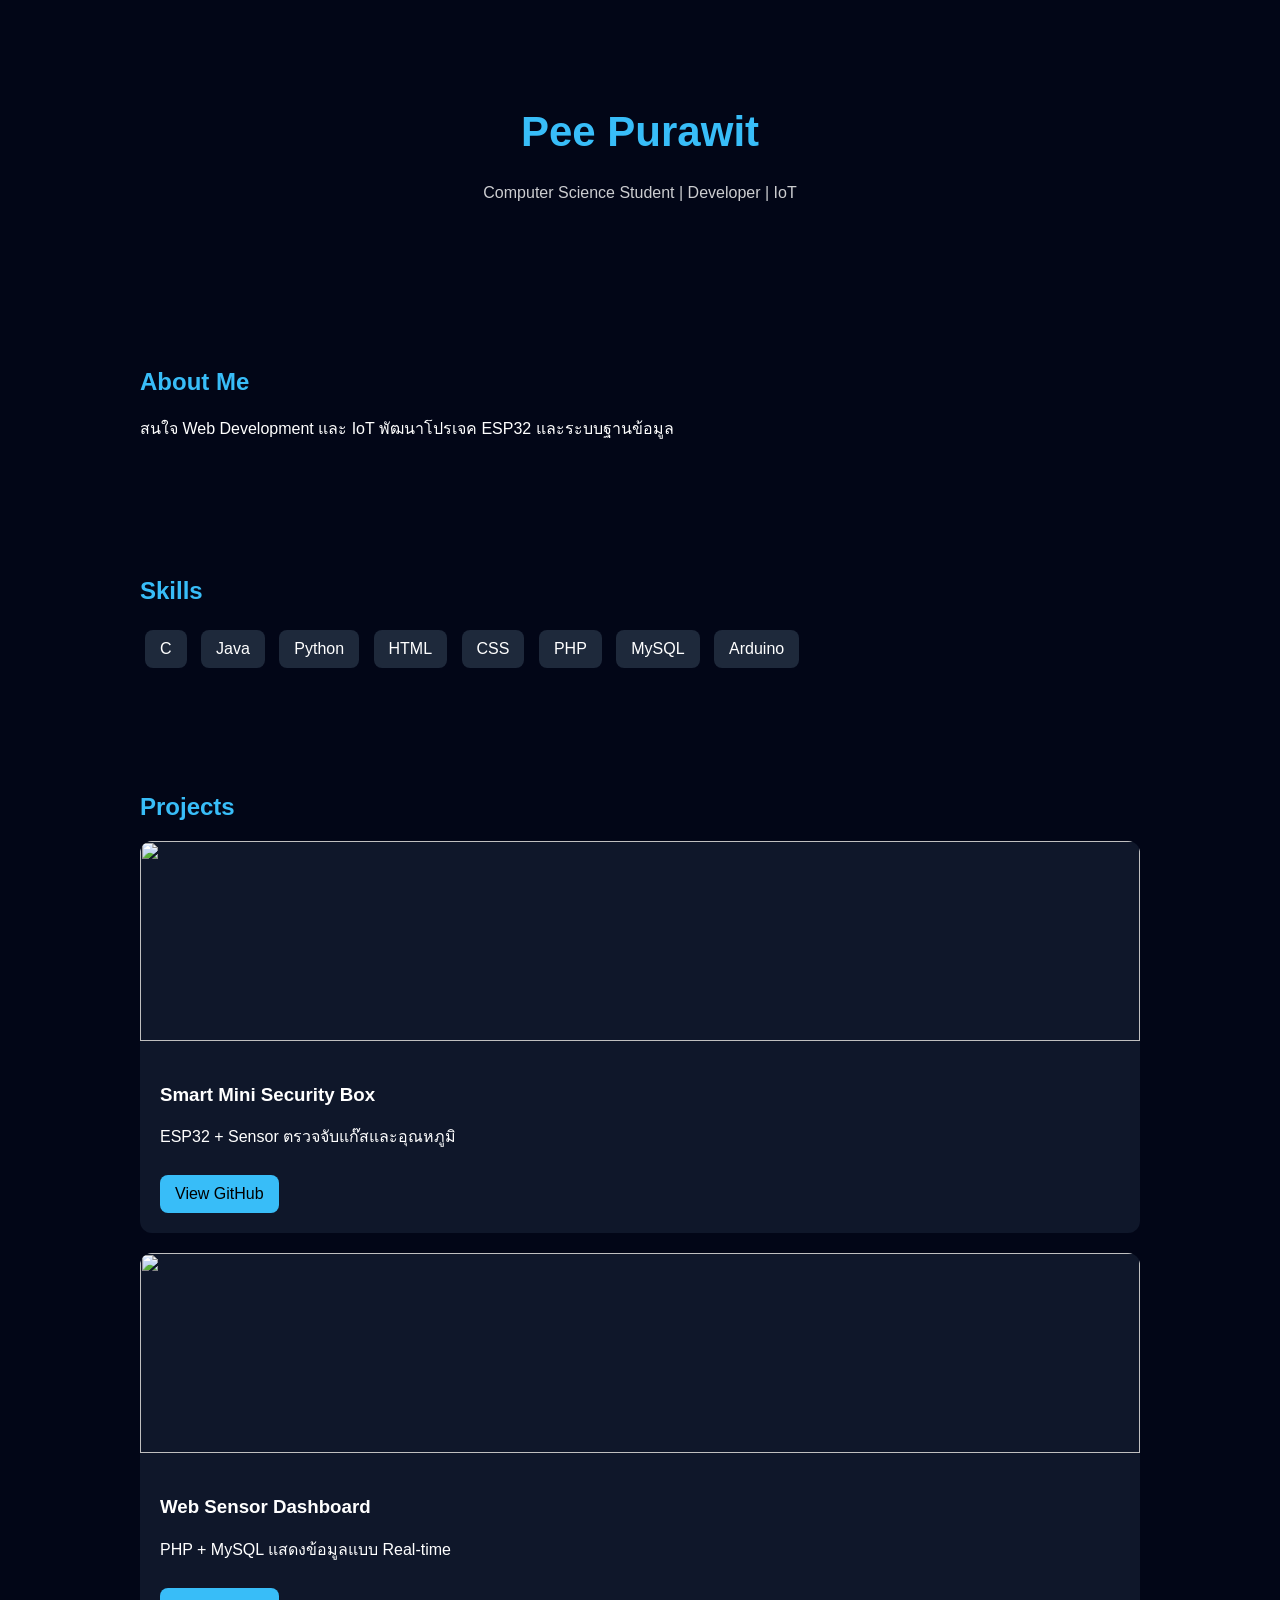
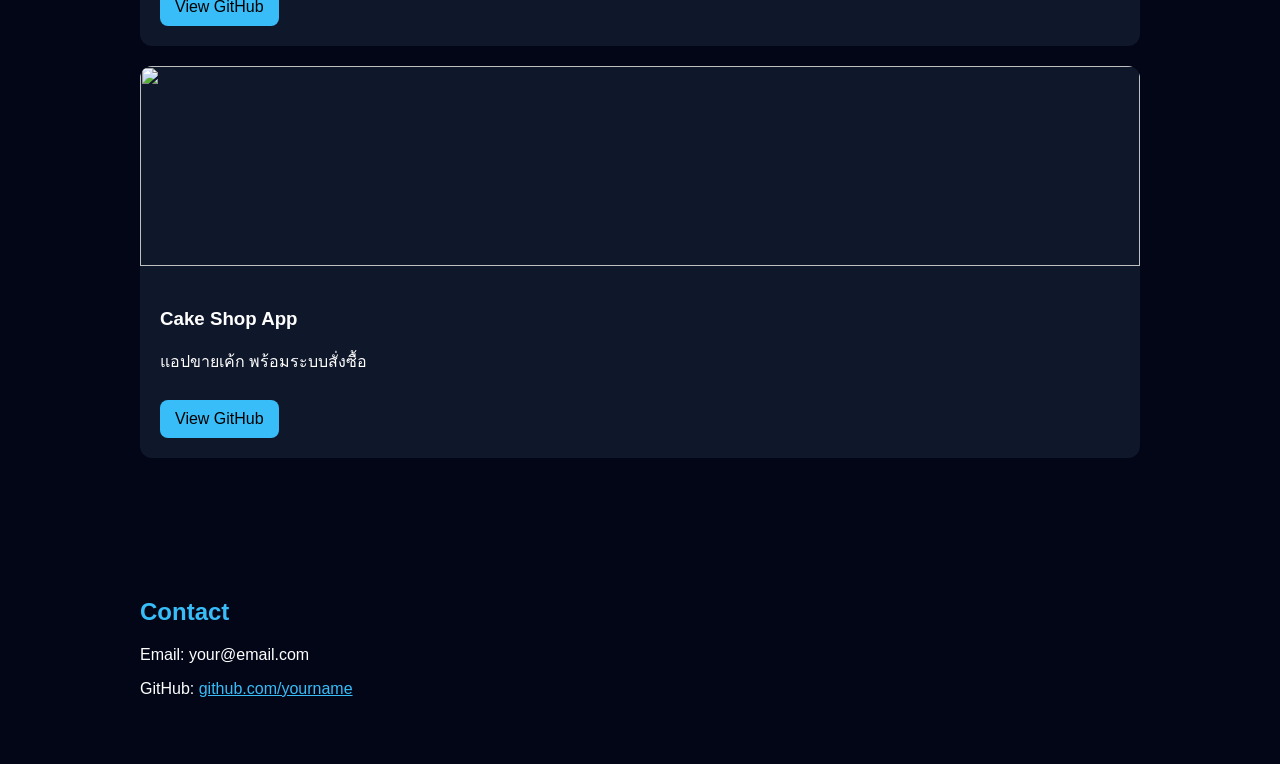
==== index.html @ c123efc8 "Add files via upload" ====
<!DOCTYPE html>
<html lang="th">
<head>
<meta charset="UTF-8">
<title>Portfolio</title>

<style>
body {
  margin: 0;
  font-family: Arial;
  background: #020617;
  color: white;
  scroll-behavior: smooth;
}

/* HEADER */
header {
  text-align: center;
  padding: 80px 20px;
}

header h1 {
  font-size: 42px;
  color: #38bdf8;
}

header p {
  opacity: 0.8;
}

/* SECTION */
section {
  max-width: 1000px;
  margin: auto;
  padding: 50px 20px;
  opacity: 0;
  transform: translateY(50px);
  transition: 0.8s;
}

section.show {
  opacity: 1;
  transform: translateY(0);
}

h2 {
  color: #38bdf8;
}

/* SKILLS */
.skills span {
  background: #1e293b;
  padding: 10px 15px;
  margin: 5px;
  display: inline-block;
  border-radius: 8px;
  transition: 0.3s;
}

.skills span:hover {
  background: #38bdf8;
  color: black;
  transform: scale(1.1);
}

/* PROJECT */
.project {
  background: #0f172a;
  border-radius: 12px;
  overflow: hidden;
  margin: 20px 0;
  transition: 0.4s;
}

.project:hover {
  transform: translateY(-10px);
  box-shadow: 0 10px 30px rgba(56,189,248,0.3);
}

.project img {
  width: 100%;
  height: 200px;
  object-fit: cover;
  transition: 0.4s;
}

.project:hover img {
  transform: scale(1.1);
}

.project-content {
  padding: 20px;
}

/* BUTTON */
.btn {
  display: inline-block;
  margin-top: 10px;
  padding: 10px 15px;
  background: #38bdf8;
  color: black;
  text-decoration: none;
  border-radius: 8px;
  transition: 0.3s;
}

.btn:hover {
  background: #0ea5e9;
}

/* CONTACT */
a {
  color: #38bdf8;
}
</style>

</head>

<body>

<header>
  <h1>Pee Purawit</h1>
  <p>Computer Science Student | Developer | IoT</p>
</header>

<section>
  <h2>About Me</h2>
  <p>
    สนใจ Web Development และ IoT พัฒนาโปรเจค ESP32 และระบบฐานข้อมูล
  </p>
</section>

<section>
  <h2>Skills</h2>
  <div class="skills">
    <span>C</span>
    <span>Java</span>
    <span>Python</span>
    <span>HTML</span>
    <span>CSS</span>
    <span>PHP</span>
    <span>MySQL</span>
    <span>Arduino</span>
  </div>
</section>

<section>
  <h2>Projects</h2>

  <!-- PROJECT 1 -->
  <div class="project">
    <img src="https://picsum.photos/800/400?1">
    <div class="project-content">
      <h3>Smart Mini Security Box</h3>
      <p>ESP32 + Sensor ตรวจจับแก๊สและอุณหภูมิ</p>
      <a href="https://github.com/yourname/project1" class="btn">View GitHub</a>
    </div>
  </div>

  <!-- PROJECT 2 -->
  <div class="project">
    <img src="https://picsum.photos/800/400?2">
    <div class="project-content">
      <h3>Web Sensor Dashboard</h3>
      <p>PHP + MySQL แสดงข้อมูลแบบ Real-time</p>
      <a href="https://github.com/yourname/project2" class="btn">View GitHub</a>
    </div>
  </div>

  <!-- PROJECT 3 -->
  <div class="project">
    <img src="https://picsum.photos/800/400?3">
    <div class="project-content">
      <h3>Cake Shop App</h3>
      <p>แอปขายเค้ก พร้อมระบบสั่งซื้อ</p>
      <a href="https://github.com/yourname/project3" class="btn">View GitHub</a>
    </div>
  </div>

</section>

<section>
  <h2>Contact</h2>
  <p>Email: your@email.com</p>
  <p>GitHub: <a href="https://github.com/yourname">github.com/yourname</a></p>
</section>

<script>
/* SCROLL ANIMATION */
const sections = document.querySelectorAll("section");

window.addEventListener("scroll", () => {
  sections.forEach(sec => {
    const top = sec.getBoundingClientRect().top;
    if (top < window.innerHeight - 100) {
      sec.classList.add("show");
    }
  });
});
</script>

</body>
</html>
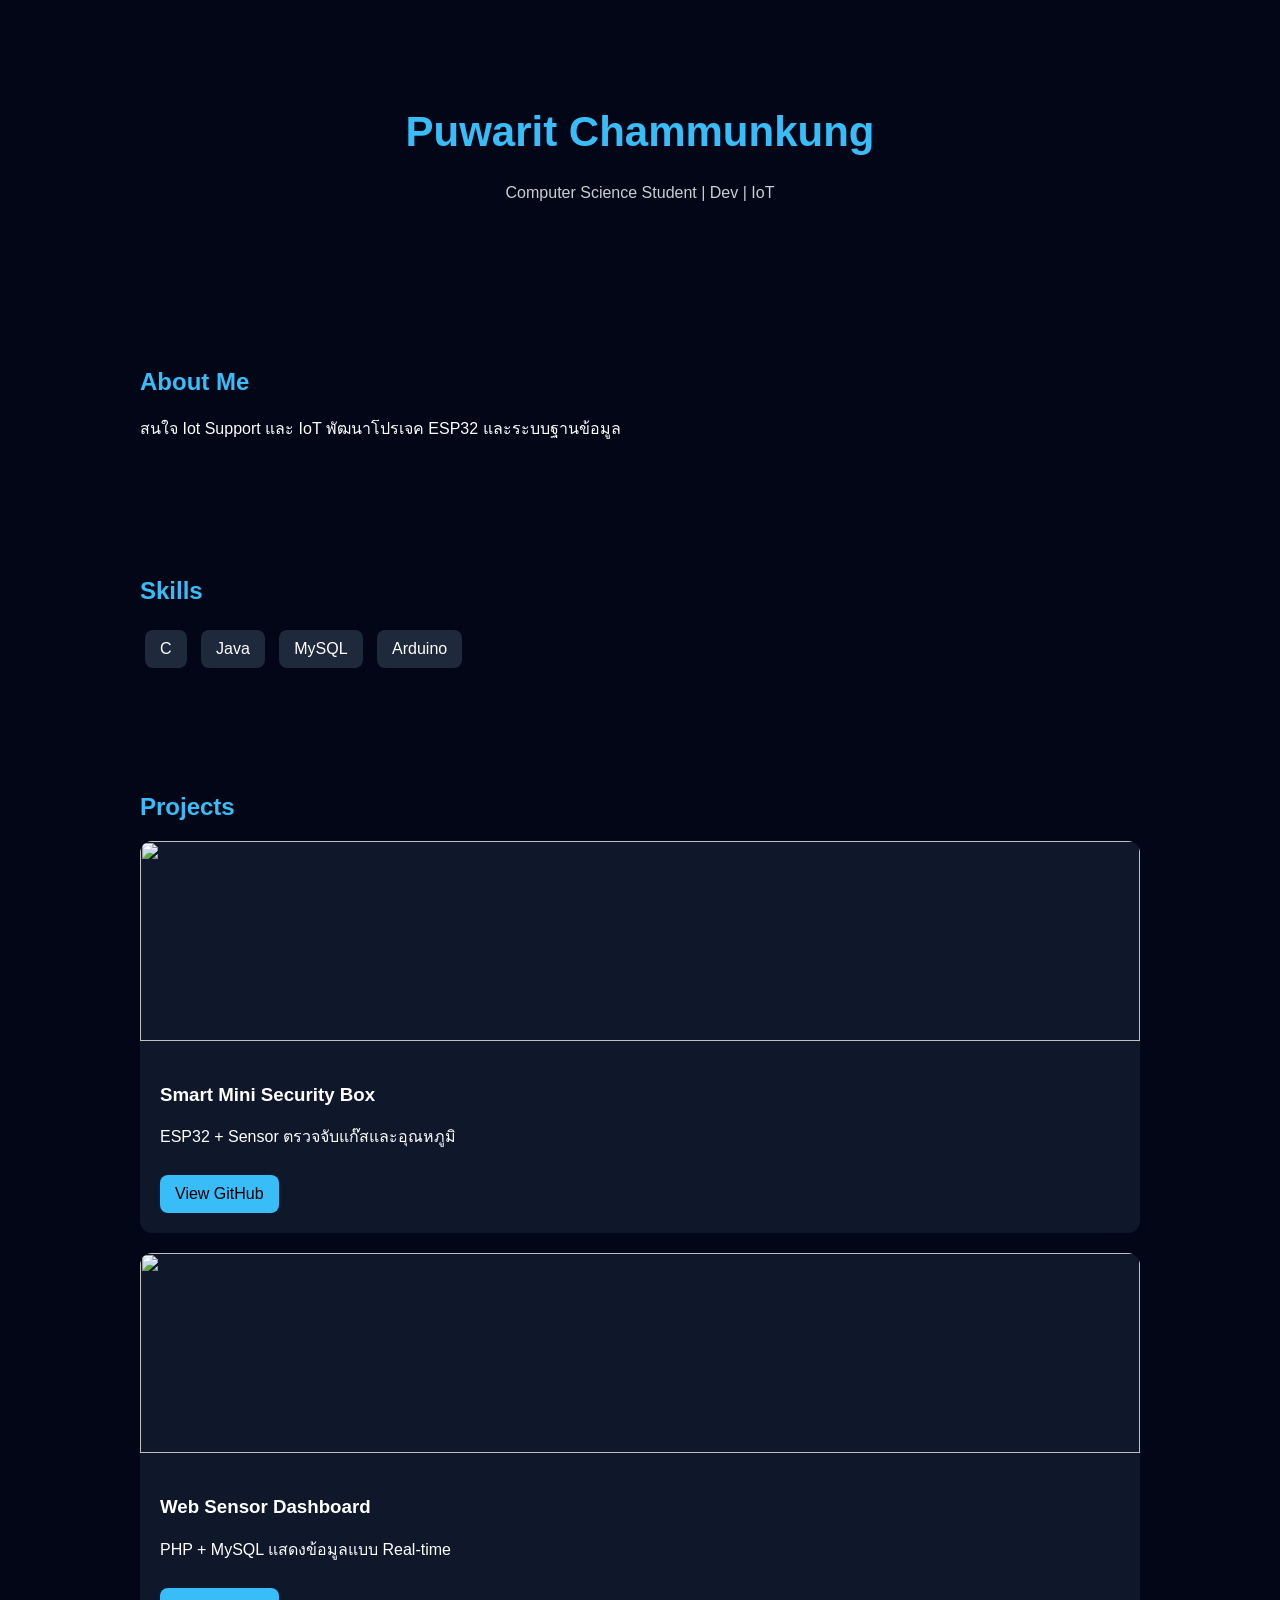
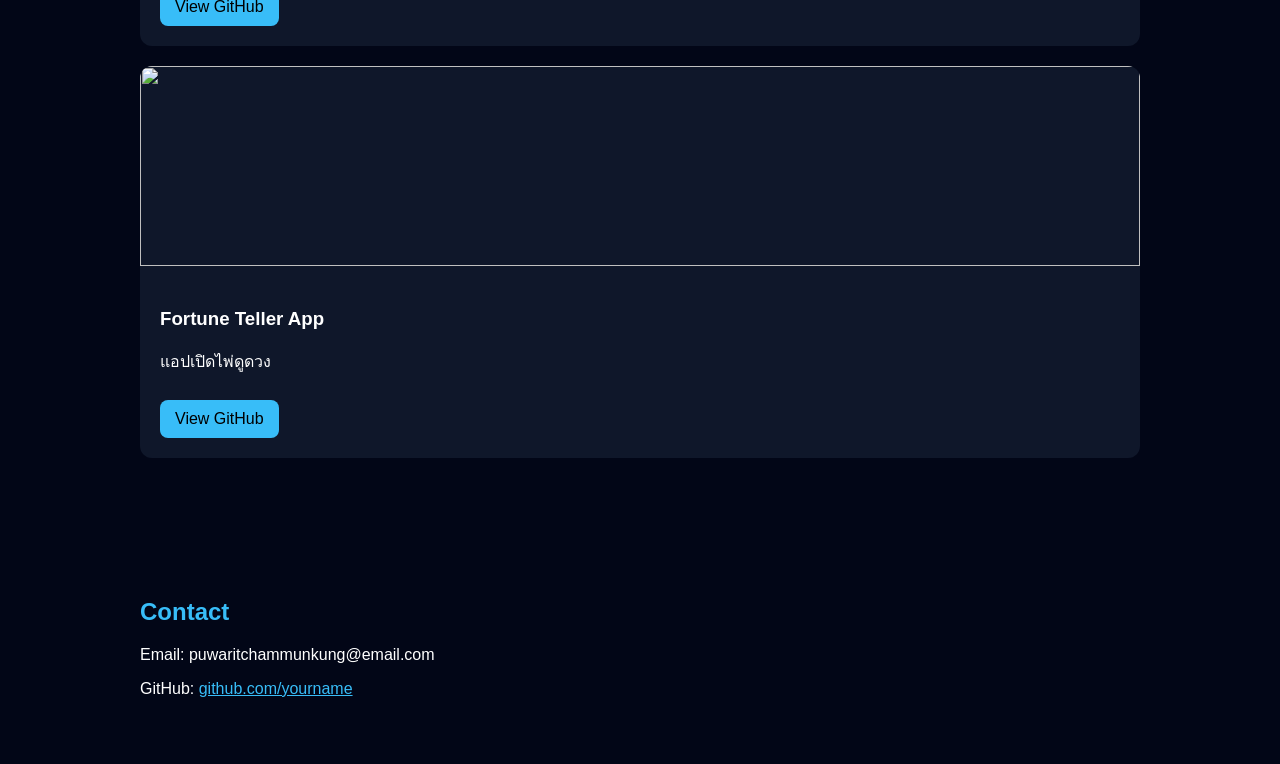
==== commit 0ca8eef6: "index.html" ====
--- a/index.html
+++ b/index.html
@@ -119,14 +119,14 @@
 <body>
 
 <header>
-  <h1>Pee Purawit</h1>
-  <p>Computer Science Student | Developer | IoT</p>
+  <h1>Puwarit Chammunkung</h1>
+  <p>Computer Science Student | Dev | IoT</p>
 </header>
 
 <section>
   <h2>About Me</h2>
   <p>
-    สนใจ Web Development และ IoT พัฒนาโปรเจค ESP32 และระบบฐานข้อมูล
+    สนใจ Iot Support และ IoT พัฒนาโปรเจค ESP32 และระบบฐานข้อมูล
   </p>
 </section>
 
@@ -135,10 +135,6 @@
   <div class="skills">
     <span>C</span>
     <span>Java</span>
-    <span>Python</span>
-    <span>HTML</span>
-    <span>CSS</span>
-    <span>PHP</span>
     <span>MySQL</span>
     <span>Arduino</span>
   </div>
@@ -171,8 +167,8 @@
   <div class="project">
     <img src="https://picsum.photos/800/400?3">
     <div class="project-content">
-      <h3>Cake Shop App</h3>
-      <p>แอปขายเค้ก พร้อมระบบสั่งซื้อ</p>
+      <h3>Fortune Teller App</h3>
+      <p>แอปเปิดไพ่ดูดวง</p>
       <a href="https://github.com/yourname/project3" class="btn">View GitHub</a>
     </div>
   </div>
@@ -181,7 +177,7 @@
 
 <section>
   <h2>Contact</h2>
-  <p>Email: your@email.com</p>
+  <p>Email: puwaritchammunkung@email.com</p>
   <p>GitHub: <a href="https://github.com/yourname">github.com/yourname</a></p>
 </section>
 
@@ -200,4 +196,4 @@
 </script>
 
 </body>
-</html>+</html>
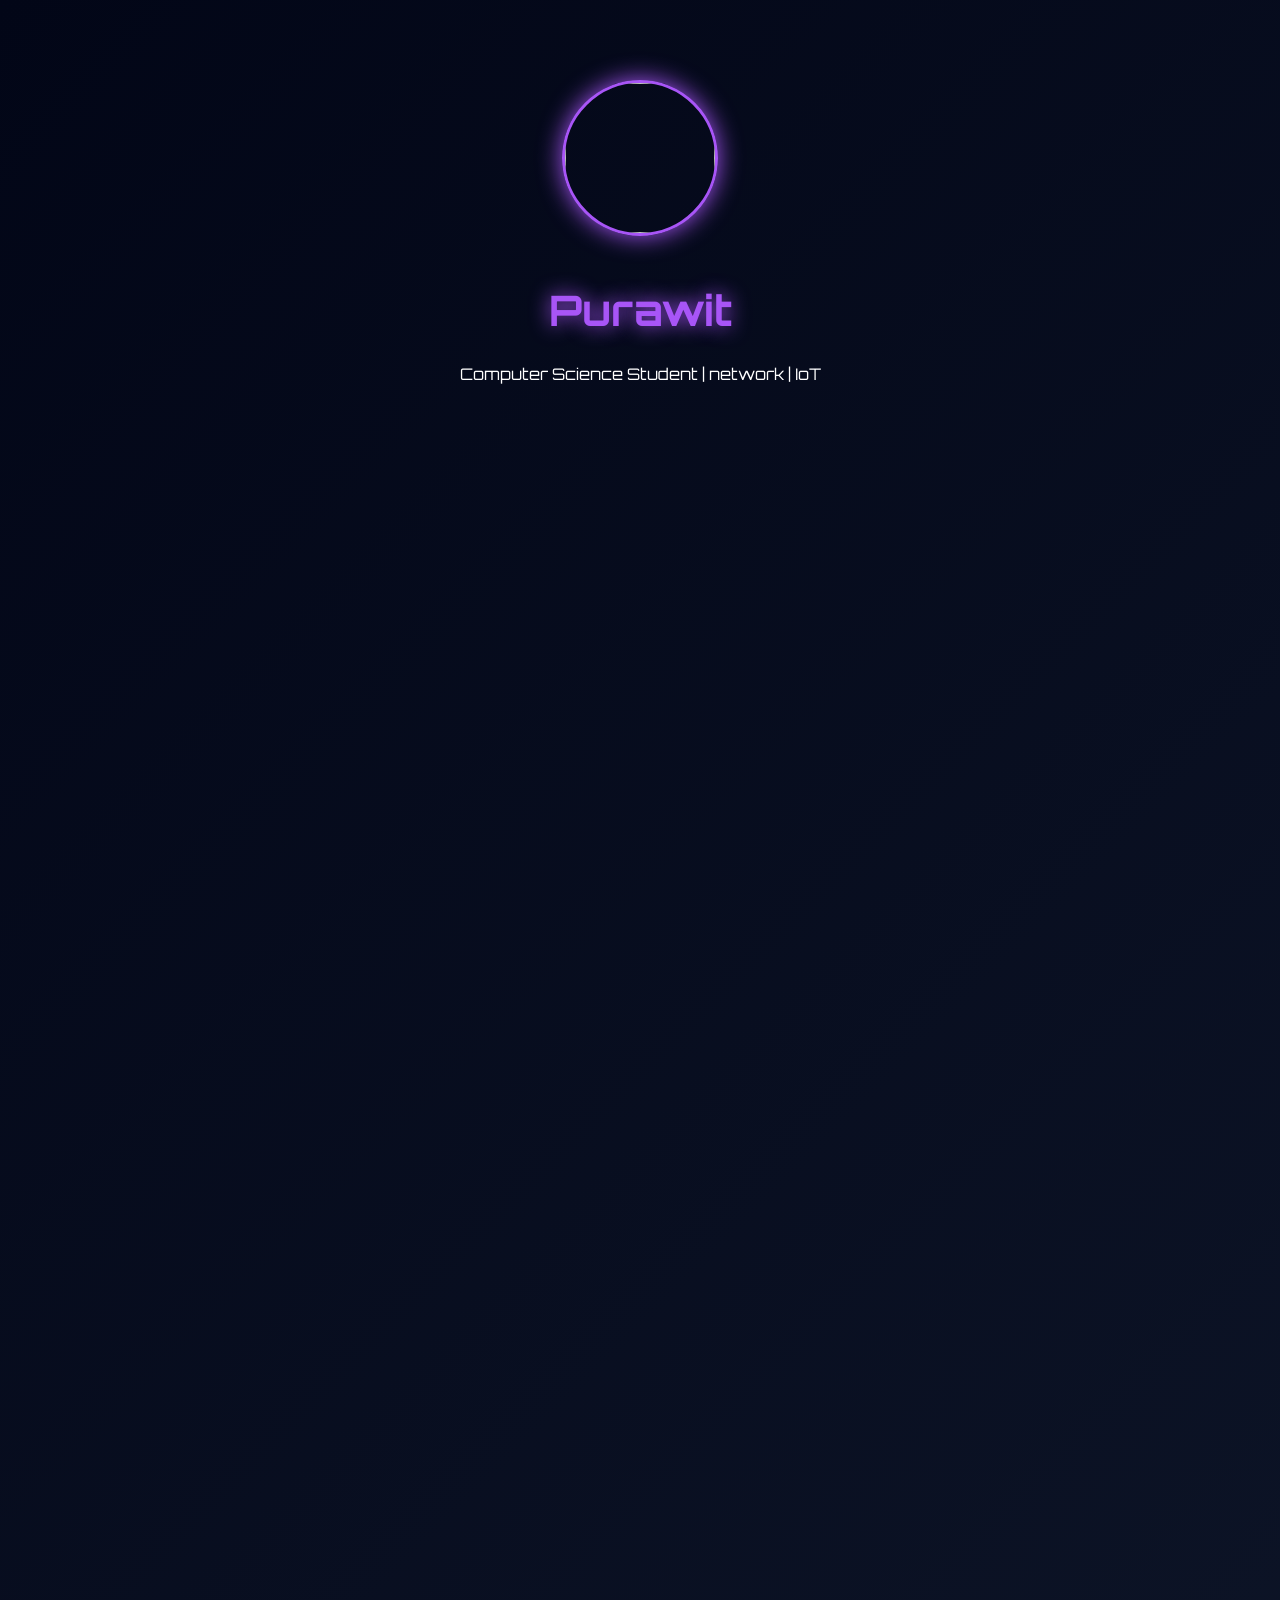
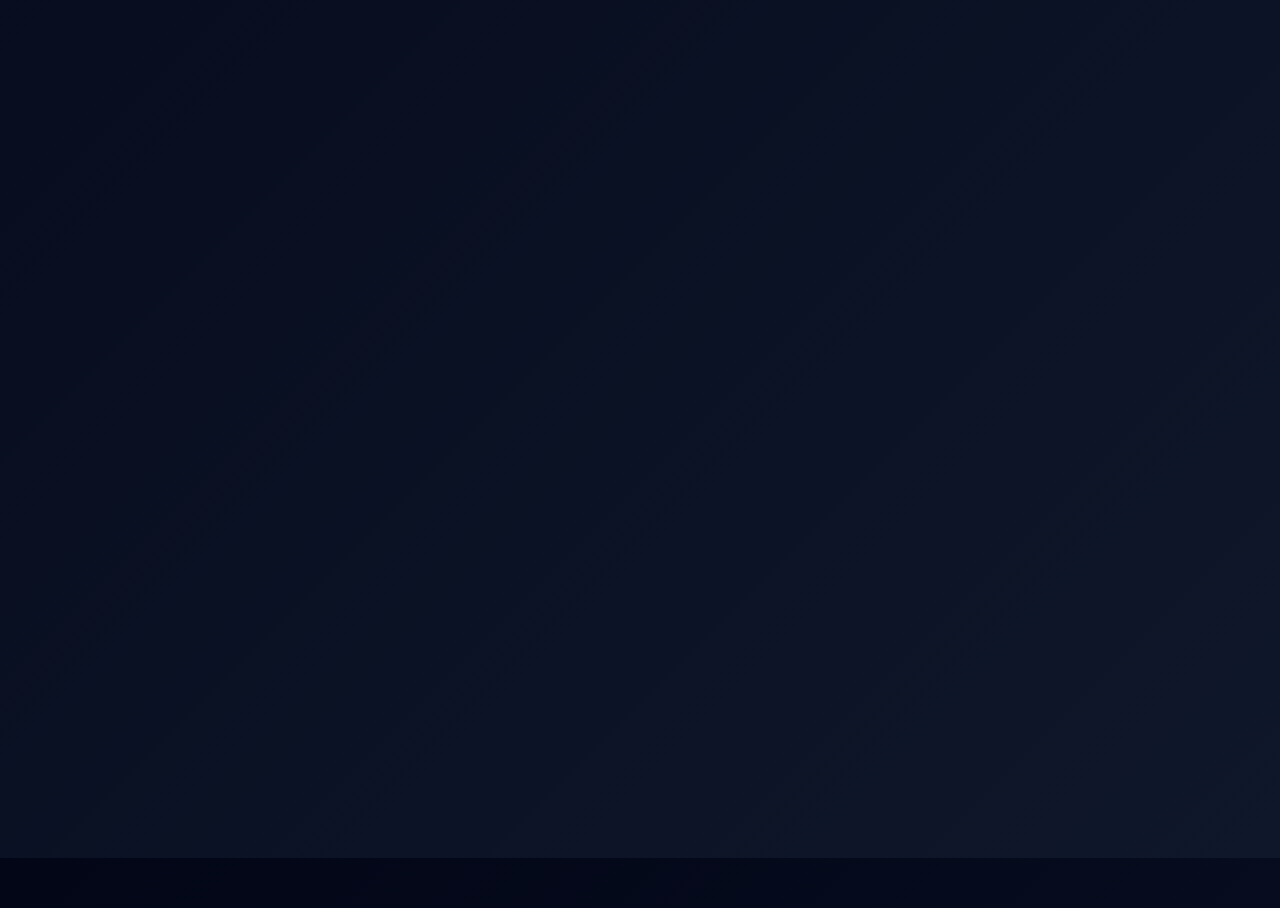
==== commit 0488d86b: "Add files via upload" ====
--- a/index.html
+++ b/index.html
@@ -1,199 +1,92 @@
 <!DOCTYPE html>
 <html lang="th">
 <head>
-<meta charset="UTF-8">
-<title>Portfolio</title>
+  <meta charset="UTF-8">
+  <title>Pee Purawit Portfolio</title>
+  <meta name="viewport" content="width=device-width, initial-scale=1.0">
 
-<style>
-body {
-  margin: 0;
-  font-family: Arial;
-  background: #020617;
-  color: white;
-  scroll-behavior: smooth;
-}
+  <!-- CSS -->
+  <link rel="stylesheet" href="css/style.css">
 
-/* HEADER */
-header {
-  text-align: center;
-  padding: 80px 20px;
-}
-
-header h1 {
-  font-size: 42px;
-  color: #38bdf8;
-}
-
-header p {
-  opacity: 0.8;
-}
-
-/* SECTION */
-section {
-  max-width: 1000px;
-  margin: auto;
-  padding: 50px 20px;
-  opacity: 0;
-  transform: translateY(50px);
-  transition: 0.8s;
-}
-
-section.show {
-  opacity: 1;
-  transform: translateY(0);
-}
-
-h2 {
-  color: #38bdf8;
-}
-
-/* SKILLS */
-.skills span {
-  background: #1e293b;
-  padding: 10px 15px;
-  margin: 5px;
-  display: inline-block;
-  border-radius: 8px;
-  transition: 0.3s;
-}
-
-.skills span:hover {
-  background: #38bdf8;
-  color: black;
-  transform: scale(1.1);
-}
-
-/* PROJECT */
-.project {
-  background: #0f172a;
-  border-radius: 12px;
-  overflow: hidden;
-  margin: 20px 0;
-  transition: 0.4s;
-}
-
-.project:hover {
-  transform: translateY(-10px);
-  box-shadow: 0 10px 30px rgba(56,189,248,0.3);
-}
-
-.project img {
-  width: 100%;
-  height: 200px;
-  object-fit: cover;
-  transition: 0.4s;
-}
-
-.project:hover img {
-  transform: scale(1.1);
-}
-
-.project-content {
-  padding: 20px;
-}
-
-/* BUTTON */
-.btn {
-  display: inline-block;
-  margin-top: 10px;
-  padding: 10px 15px;
-  background: #38bdf8;
-  color: black;
-  text-decoration: none;
-  border-radius: 8px;
-  transition: 0.3s;
-}
-
-.btn:hover {
-  background: #0ea5e9;
-}
-
-/* CONTACT */
-a {
-  color: #38bdf8;
-}
-</style>
-
+  <!-- Google Font -->
+  <link href="https://fonts.googleapis.com/css2?family=Orbitron:wght@400;600&display=swap" rel="stylesheet">
 </head>
 
 <body>
 
+<!-- HEADER -->
 <header>
-  <h1>Puwarit Chammunkung</h1>
-  <p>Computer Science Student | Dev | IoT</p>
+  <img src="images/profile.jpg" class="profile">
+  <h1>Purawit</h1>
+  <p>Computer Science Student | network | IoT</p>
 </header>
 
+<!-- ABOUT -->
 <section>
   <h2>About Me</h2>
   <p>
-    สนใจ Iot Support และ IoT พัฒนาโปรเจค ESP32 และระบบฐานข้อมูล
+    สนใจด้าน network และ IoT มีประสบการณ์พัฒนาโปรเจค ESP32 
+    และระบบฐานข้อมูล พร้อมเรียนรู้เทคโนโลยีใหม่ๆ
   </p>
 </section>
 
+<!-- SKILLS -->
 <section>
   <h2>Skills</h2>
   <div class="skills">
     <span>C</span>
     <span>Java</span>
+    <span>Python</span>
+    <span>HTML</span>
+    <span>CSS</span>
+    <span>PHP</span>
     <span>MySQL</span>
     <span>Arduino</span>
   </div>
 </section>
 
+<!-- PROJECTS -->
 <section>
   <h2>Projects</h2>
 
-  <!-- PROJECT 1 -->
   <div class="project">
-    <img src="https://picsum.photos/800/400?1">
+    <img src="images/project1.jpg">
     <div class="project-content">
       <h3>Smart Mini Security Box</h3>
       <p>ESP32 + Sensor ตรวจจับแก๊สและอุณหภูมิ</p>
-      <a href="https://github.com/yourname/project1" class="btn">View GitHub</a>
+      <a href="https://github.com/yourname/project1" class="btn">GitHub</a>
     </div>
   </div>
 
-  <!-- PROJECT 2 -->
   <div class="project">
-    <img src="https://picsum.photos/800/400?2">
+    <img src="images/project2.jpg">
     <div class="project-content">
       <h3>Web Sensor Dashboard</h3>
       <p>PHP + MySQL แสดงข้อมูลแบบ Real-time</p>
-      <a href="https://github.com/yourname/project2" class="btn">View GitHub</a>
+      <a href="https://github.com/yourname/project2" class="btn">GitHub</a>
     </div>
   </div>
 
-  <!-- PROJECT 3 -->
   <div class="project">
-    <img src="https://picsum.photos/800/400?3">
+    <img src="images/project3.jpg">
     <div class="project-content">
-      <h3>Fortune Teller App</h3>
-      <p>แอปเปิดไพ่ดูดวง</p>
-      <a href="https://github.com/yourname/project3" class="btn">View GitHub</a>
+      <h3>Cake Shop App</h3>
+      <p>แอปขายเค้ก พร้อมระบบสั่งซื้อ</p>
+      <a href="https://github.com/yourname/project3" class="btn">GitHub</a>
     </div>
   </div>
 
 </section>
 
+<!-- CONTACT -->
 <section>
   <h2>Contact</h2>
-  <p>Email: puwaritchammunkung@email.com</p>
-  <p>GitHub: <a href="https://github.com/yourname">github.com/yourname</a></p>
+  <p>Email: your@email.com</p>
+  <p>GitHub: <a href="https://github.com/pxrawit>github.com/pxrawit</a></p>
 </section>
 
-<script>
-/* SCROLL ANIMATION */
-const sections = document.querySelectorAll("section");
-
-window.addEventListener("scroll", () => {
-  sections.forEach(sec => {
-    const top = sec.getBoundingClientRect().top;
-    if (top < window.innerHeight - 100) {
-      sec.classList.add("show");
-    }
-  });
-});
-</script>
+<!-- JS -->
+<script src="js/script.js"></script>
 
 </body>
-</html>
+</html>
--- a/css/style.css
+++ b/css/style.css
@@ -0,0 +1,119 @@
+body {
+  margin: 0;
+  font-family: 'Orbitron', sans-serif;
+  background: linear-gradient(135deg, #020617, #0f172a);
+  color: white;
+  scroll-behavior: smooth;
+}
+
+/* HEADER */
+header {
+  text-align: center;
+  padding: 80px 20px;
+}
+
+header h1 {
+  font-size: 42px;
+  color: #a855f7;
+  text-shadow: 0 0 20px #a855f7;
+}
+
+/* PROFILE */
+.profile {
+  width: 150px;
+  height: 150px;
+  border-radius: 50%;
+  object-fit: cover;
+  border: 3px solid #a855f7;
+  box-shadow: 0 0 25px #a855f7;
+  margin-bottom: 20px;
+  transition: 0.4s;
+}
+
+.profile:hover {
+  transform: scale(1.1);
+  box-shadow: 0 0 50px #a855f7;
+}
+
+/* SECTION */
+section {
+  max-width: 1000px;
+  margin: auto;
+  padding: 50px 20px;
+  opacity: 0;
+  transform: translateY(50px);
+  transition: 0.8s;
+}
+
+section.show {
+  opacity: 1;
+  transform: translateY(0);
+}
+
+h2 {
+  color: #c084fc;
+}
+
+/* SKILLS */
+.skills span {
+  background: #1e293b;
+  padding: 10px 15px;
+  margin: 5px;
+  display: inline-block;
+  border-radius: 8px;
+  transition: 0.3s;
+}
+
+.skills span:hover {
+  background: #a855f7;
+  color: white;
+  transform: scale(1.1);
+}
+
+/* PROJECT */
+.project {
+  background: #020617;
+  border-radius: 12px;
+  overflow: hidden;
+  margin: 20px 0;
+  transition: 0.4s;
+  border: 1px solid rgba(168,85,247,0.2);
+}
+
+.project:hover {
+  transform: translateY(-10px);
+  box-shadow: 0 10px 40px rgba(168,85,247,0.4);
+}
+
+.project img {
+  width: 100%;
+  height: 200px;
+  object-fit: cover;
+  transition: 0.4s;
+}
+
+.project:hover img {
+  transform: scale(1.1);
+}
+
+/* BUTTON */
+.btn {
+  display: inline-block;
+  margin-top: 10px;
+  padding: 10px 15px;
+  background: #a855f7;
+  color: white;
+  text-decoration: none;
+  border-radius: 8px;
+  transition: 0.3s;
+}
+
+.btn:hover {
+  background: #9333ea;
+  box-shadow: 0 0 20px #a855f7;
+}
+
+/* LINK */
+a {
+  color: #c084fc;
+}
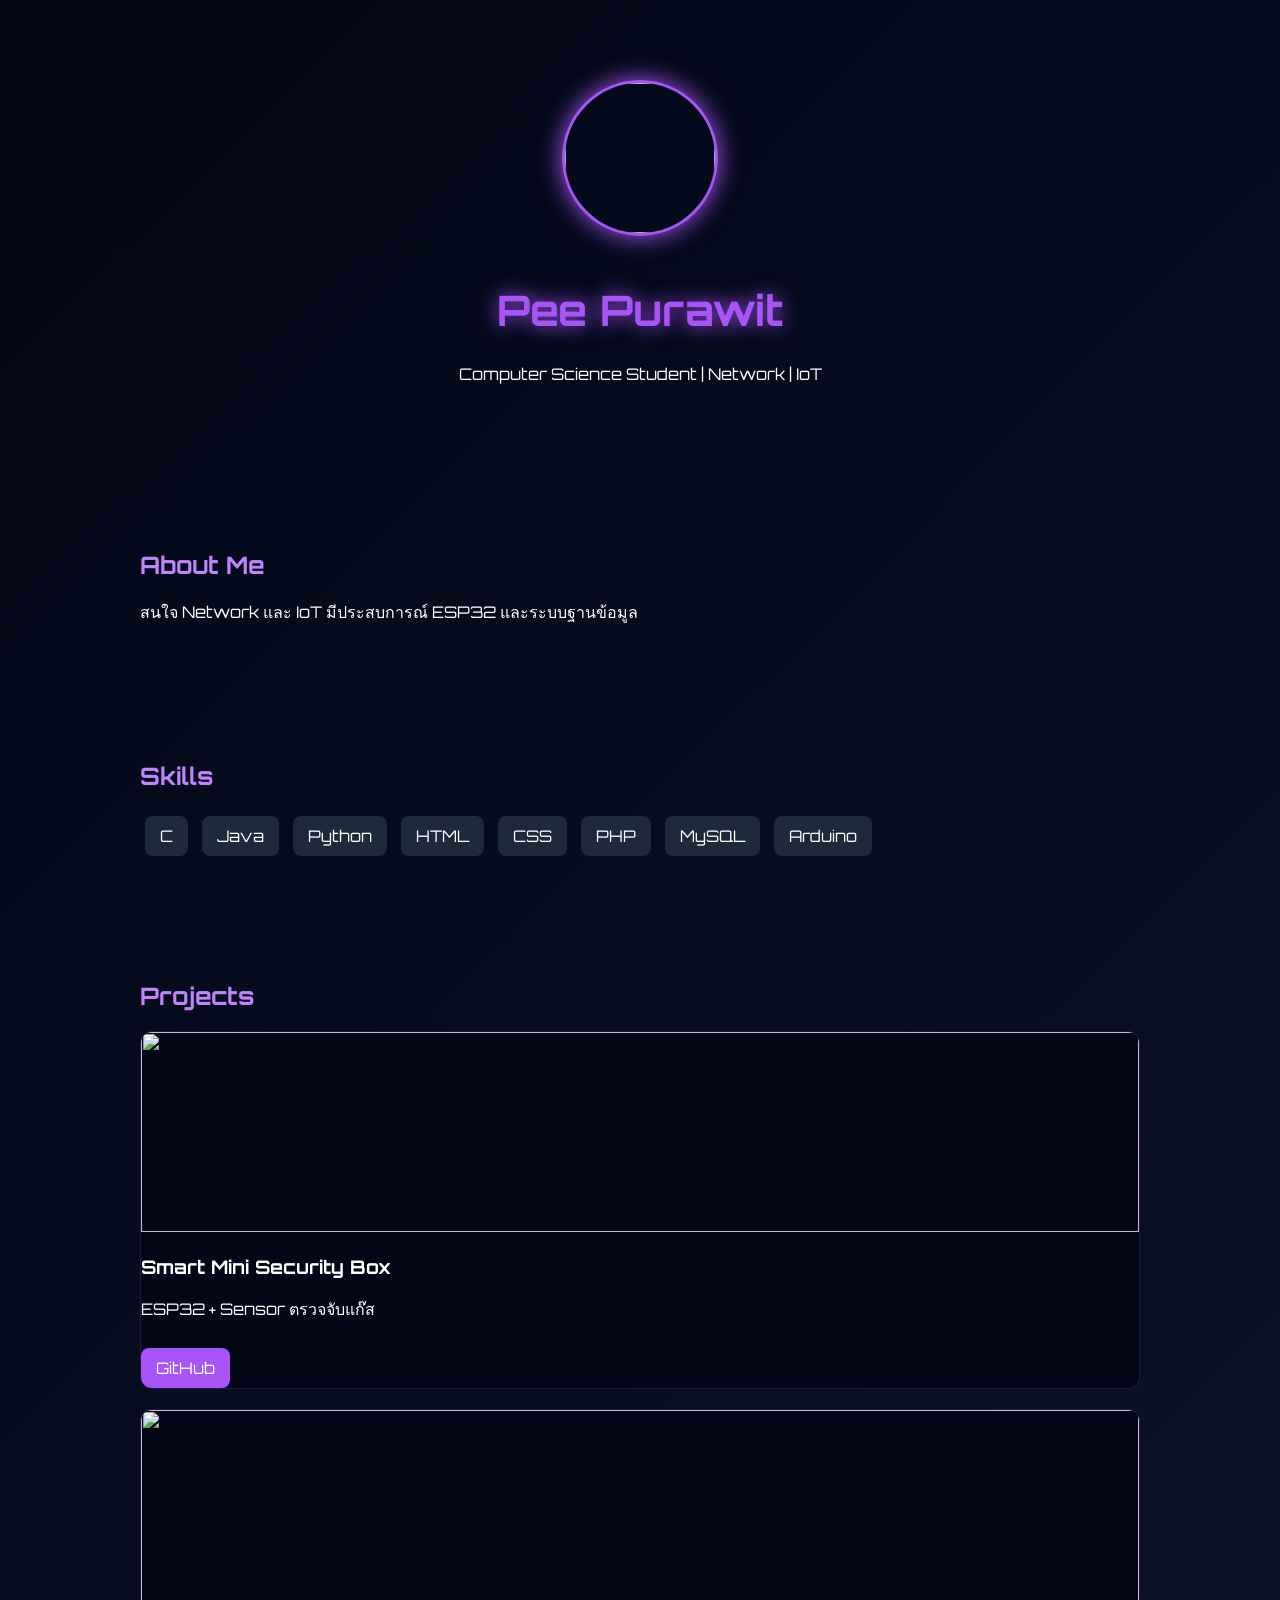
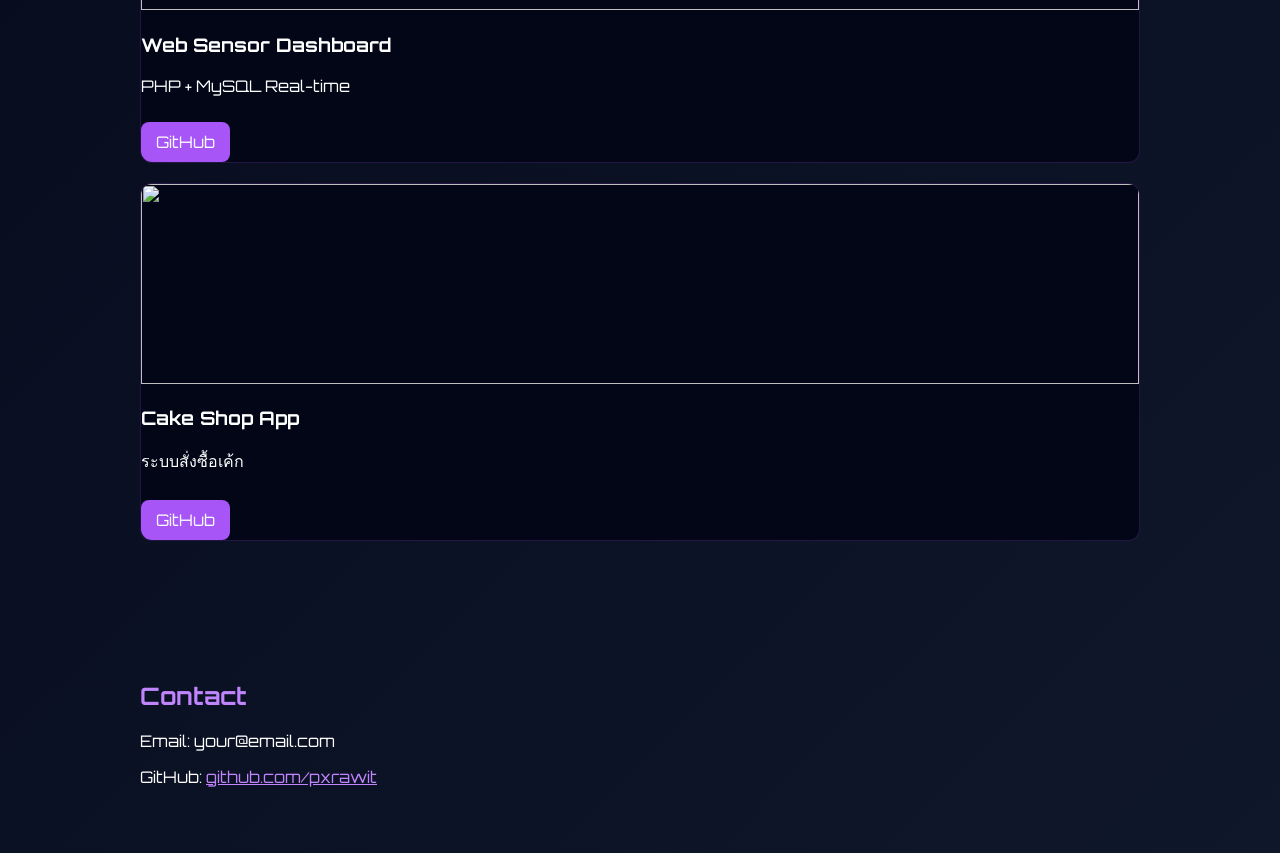
==== commit bb363a9d: "index.html" ====
--- a/index.html
+++ b/index.html
@@ -8,30 +8,26 @@
   <!-- CSS -->
   <link rel="stylesheet" href="css/style.css">
 
-  <!-- Google Font -->
+  <!-- FONT -->
   <link href="https://fonts.googleapis.com/css2?family=Orbitron:wght@400;600&display=swap" rel="stylesheet">
 </head>
 
 <body>
 
-<!-- HEADER -->
 <header>
   <img src="images/profile.jpg" class="profile">
-  <h1>Purawit</h1>
-  <p>Computer Science Student | network | IoT</p>
+  <h1>Pee Purawit</h1>
+  <p>Computer Science Student | Network | IoT</p>
 </header>
 
-<!-- ABOUT -->
-<section>
+<section class="fade">
   <h2>About Me</h2>
   <p>
-    สนใจด้าน network และ IoT มีประสบการณ์พัฒนาโปรเจค ESP32 
-    และระบบฐานข้อมูล พร้อมเรียนรู้เทคโนโลยีใหม่ๆ
+    สนใจ Network และ IoT มีประสบการณ์ ESP32 และระบบฐานข้อมูล
   </p>
 </section>
 
-<!-- SKILLS -->
-<section>
+<section class="fade">
   <h2>Skills</h2>
   <div class="skills">
     <span>C</span>
@@ -45,15 +41,14 @@
   </div>
 </section>
 
-<!-- PROJECTS -->
-<section>
+<section class="fade">
   <h2>Projects</h2>
 
   <div class="project">
     <img src="images/project1.jpg">
     <div class="project-content">
       <h3>Smart Mini Security Box</h3>
-      <p>ESP32 + Sensor ตรวจจับแก๊สและอุณหภูมิ</p>
+      <p>ESP32 + Sensor ตรวจจับแก๊ส</p>
       <a href="https://github.com/yourname/project1" class="btn">GitHub</a>
     </div>
   </div>
@@ -62,7 +57,7 @@
     <img src="images/project2.jpg">
     <div class="project-content">
       <h3>Web Sensor Dashboard</h3>
-      <p>PHP + MySQL แสดงข้อมูลแบบ Real-time</p>
+      <p>PHP + MySQL Real-time</p>
       <a href="https://github.com/yourname/project2" class="btn">GitHub</a>
     </div>
   </div>
@@ -71,22 +66,20 @@
     <img src="images/project3.jpg">
     <div class="project-content">
       <h3>Cake Shop App</h3>
-      <p>แอปขายเค้ก พร้อมระบบสั่งซื้อ</p>
+      <p>ระบบสั่งซื้อเค้ก</p>
       <a href="https://github.com/yourname/project3" class="btn">GitHub</a>
     </div>
   </div>
 
 </section>
 
-<!-- CONTACT -->
-<section>
+<section class="fade">
   <h2>Contact</h2>
   <p>Email: your@email.com</p>
-  <p>GitHub: <a href="https://github.com/pxrawit>github.com/pxrawit</a></p>
+  <p>GitHub: <a href="https://github.com/pxrawit">github.com/pxrawit</a></p>
 </section>
 
-<!-- JS -->
 <script src="js/script.js"></script>
 
 </body>
-</html>+</html>
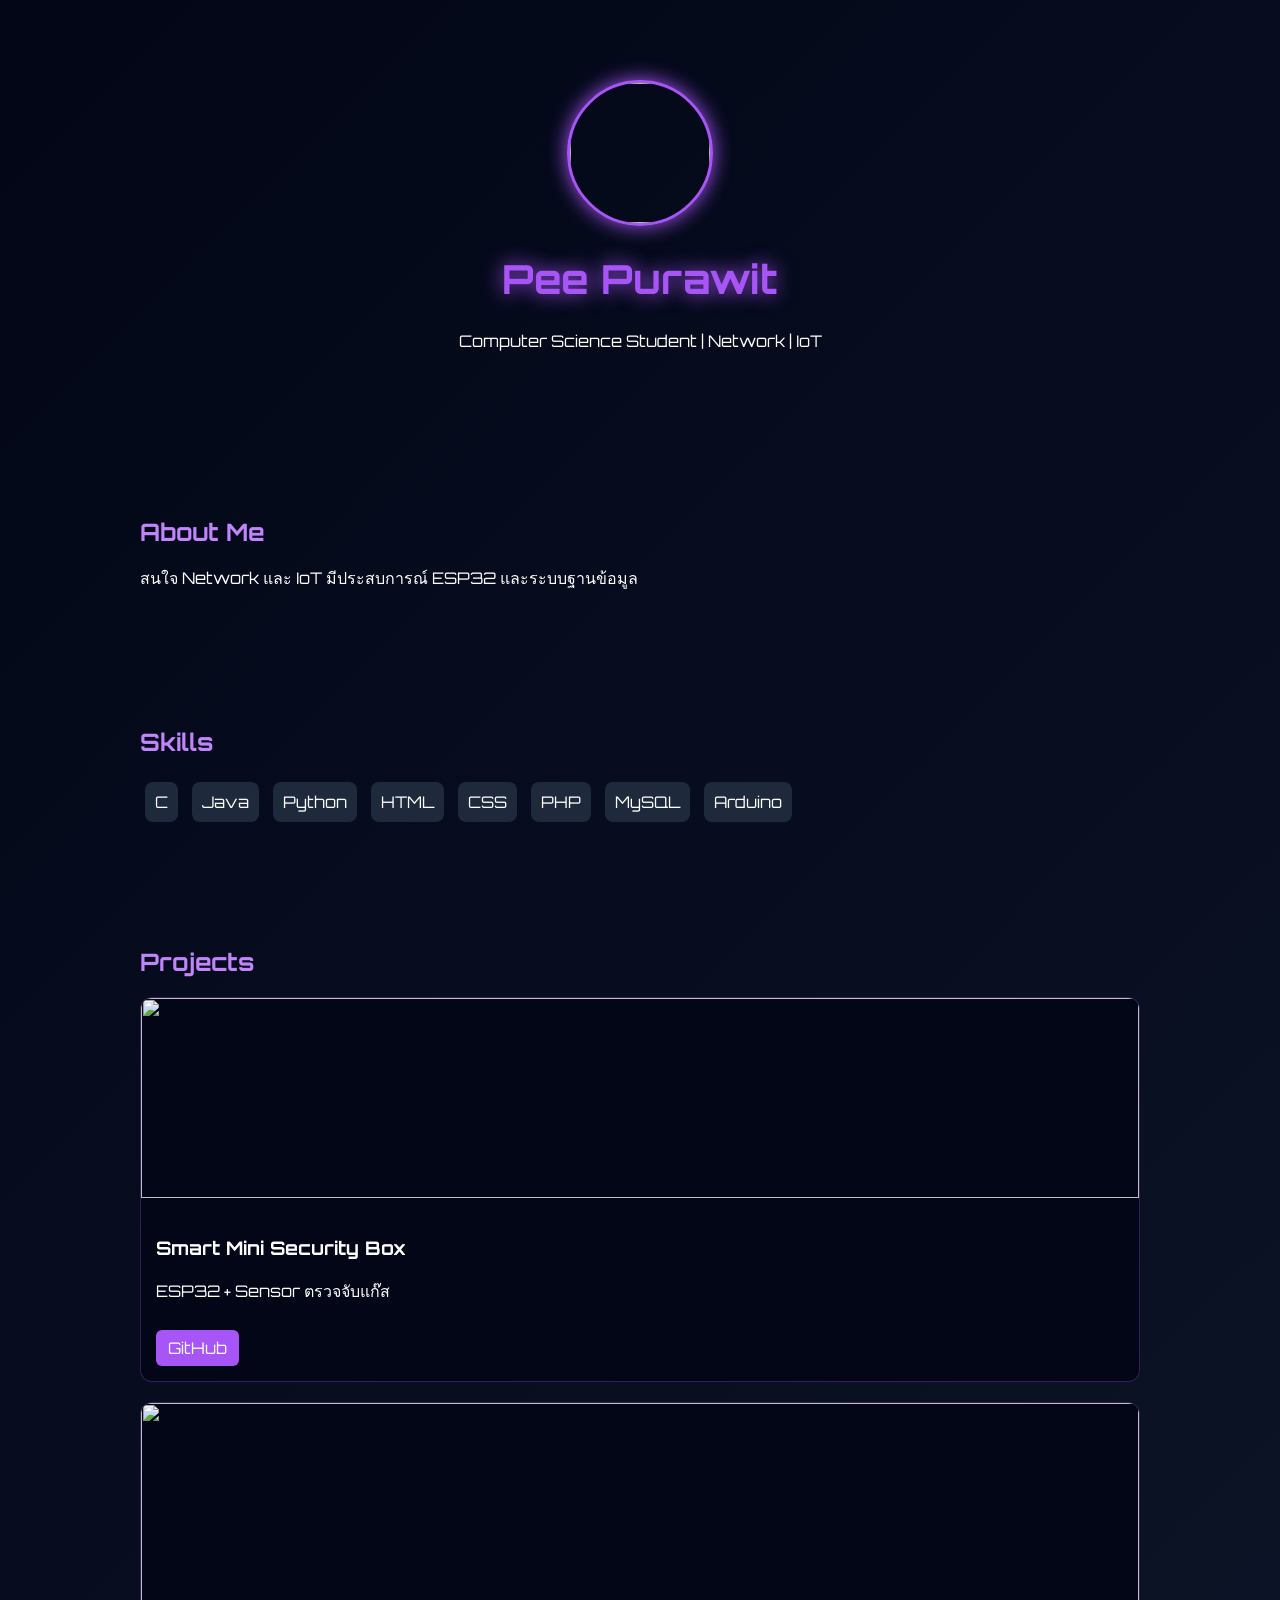
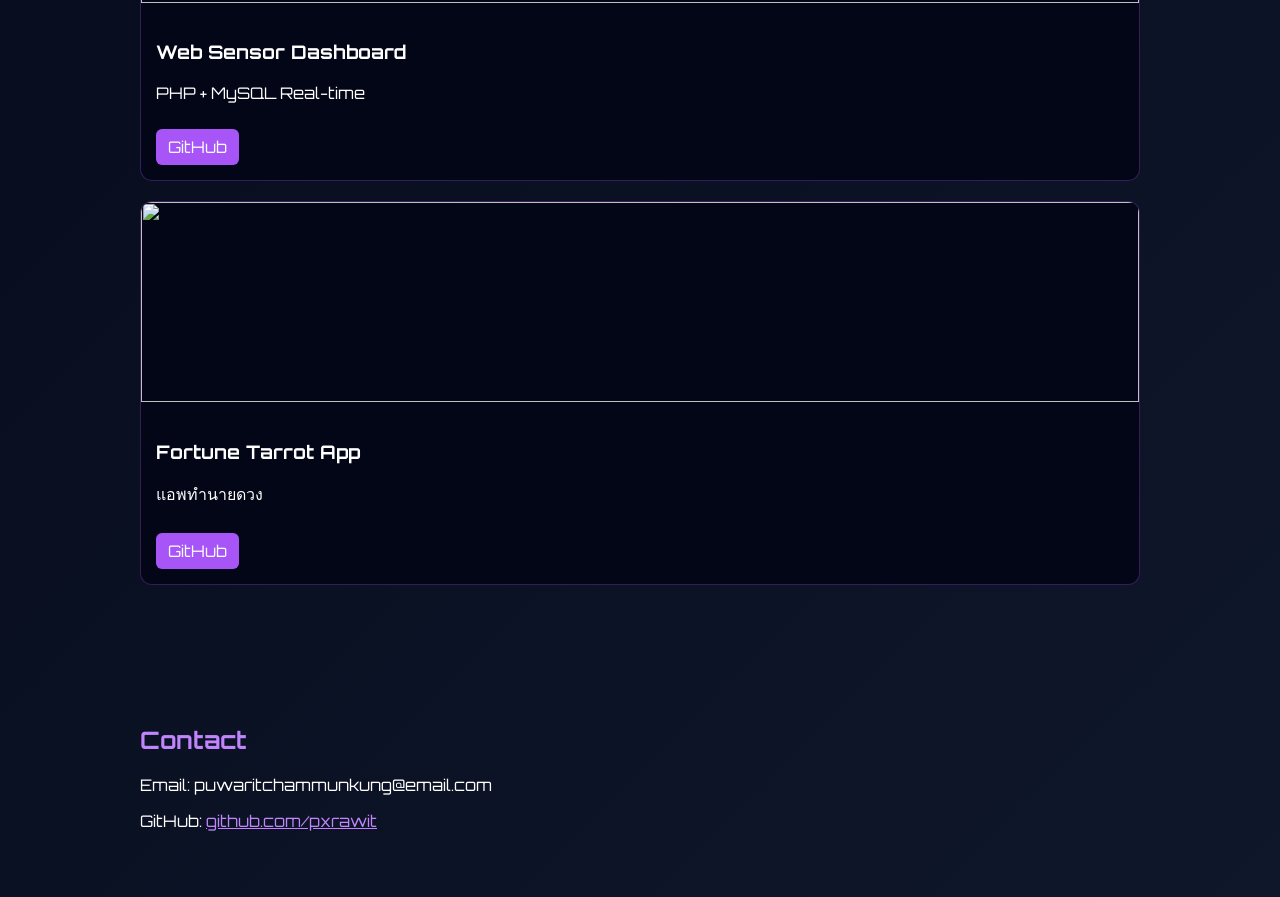
==== commit 0e8a6e36: "index.html" ====
--- a/index.html
+++ b/index.html
@@ -65,8 +65,8 @@
   <div class="project">
     <img src="images/project3.jpg">
     <div class="project-content">
-      <h3>Cake Shop App</h3>
-      <p>ระบบสั่งซื้อเค้ก</p>
+      <h3>Fortune Tarrot App</h3>
+      <p>แอพทำนายดวง</p>
       <a href="https://github.com/yourname/project3" class="btn">GitHub</a>
     </div>
   </div>
@@ -75,7 +75,7 @@
 
 <section class="fade">
   <h2>Contact</h2>
-  <p>Email: your@email.com</p>
+  <p>Email: puwaritchammunkung@email.com</p>
   <p>GitHub: <a href="https://github.com/pxrawit">github.com/pxrawit</a></p>
 </section>
 
--- a/css/style.css
+++ b/css/style.css
@@ -3,7 +3,6 @@
   font-family: 'Orbitron', sans-serif;
   background: linear-gradient(135deg, #020617, #0f172a);
   color: white;
-  scroll-behavior: smooth;
 }
 
 /* HEADER */
@@ -13,26 +12,19 @@
 }
 
 header h1 {
-  font-size: 42px;
   color: #a855f7;
+  font-size: 40px;
   text-shadow: 0 0 20px #a855f7;
 }
 
 /* PROFILE */
 .profile {
-  width: 150px;
-  height: 150px;
+  width: 140px;
+  height: 140px;
   border-radius: 50%;
+  border: 3px solid #a855f7;
+  box-shadow: 0 0 20px #a855f7;
   object-fit: cover;
-  border: 3px solid #a855f7;
-  box-shadow: 0 0 25px #a855f7;
-  margin-bottom: 20px;
-  transition: 0.4s;
-}
-
-.profile:hover {
-  transform: scale(1.1);
-  box-shadow: 0 0 50px #a855f7;
 }
 
 /* SECTION */
@@ -40,80 +32,80 @@
   max-width: 1000px;
   margin: auto;
   padding: 50px 20px;
-  opacity: 0;
-  transform: translateY(50px);
-  transition: 0.8s;
-}
-
-section.show {
-  opacity: 1;
-  transform: translateY(0);
 }
 
 h2 {
   color: #c084fc;
 }
 
+/* FADE ANIMATION */
+.fade {
+  opacity: 0;
+  transform: translateY(40px);
+  transition: 0.8s;
+}
+
+.fade.show {
+  opacity: 1;
+  transform: translateY(0);
+}
+
 /* SKILLS */
 .skills span {
+  display: inline-block;
   background: #1e293b;
-  padding: 10px 15px;
+  padding: 10px;
   margin: 5px;
-  display: inline-block;
   border-radius: 8px;
   transition: 0.3s;
 }
 
 .skills span:hover {
   background: #a855f7;
-  color: white;
   transform: scale(1.1);
 }
 
 /* PROJECT */
 .project {
   background: #020617;
+  margin: 20px 0;
   border-radius: 12px;
   overflow: hidden;
-  margin: 20px 0;
-  transition: 0.4s;
-  border: 1px solid rgba(168,85,247,0.2);
+  border: 1px solid rgba(168,85,247,0.3);
+  transition: 0.3s;
 }
 
 .project:hover {
   transform: translateY(-10px);
-  box-shadow: 0 10px 40px rgba(168,85,247,0.4);
+  box-shadow: 0 0 30px rgba(168,85,247,0.5);
 }
 
 .project img {
   width: 100%;
   height: 200px;
   object-fit: cover;
-  transition: 0.4s;
 }
 
-.project:hover img {
-  transform: scale(1.1);
+.project-content {
+  padding: 15px;
 }
 
 /* BUTTON */
 .btn {
   display: inline-block;
   margin-top: 10px;
-  padding: 10px 15px;
+  padding: 8px 12px;
   background: #a855f7;
   color: white;
   text-decoration: none;
-  border-radius: 8px;
-  transition: 0.3s;
+  border-radius: 6px;
 }
 
 .btn:hover {
   background: #9333ea;
-  box-shadow: 0 0 20px #a855f7;
 }
 
 /* LINK */
 a {
   color: #c084fc;
-}+}
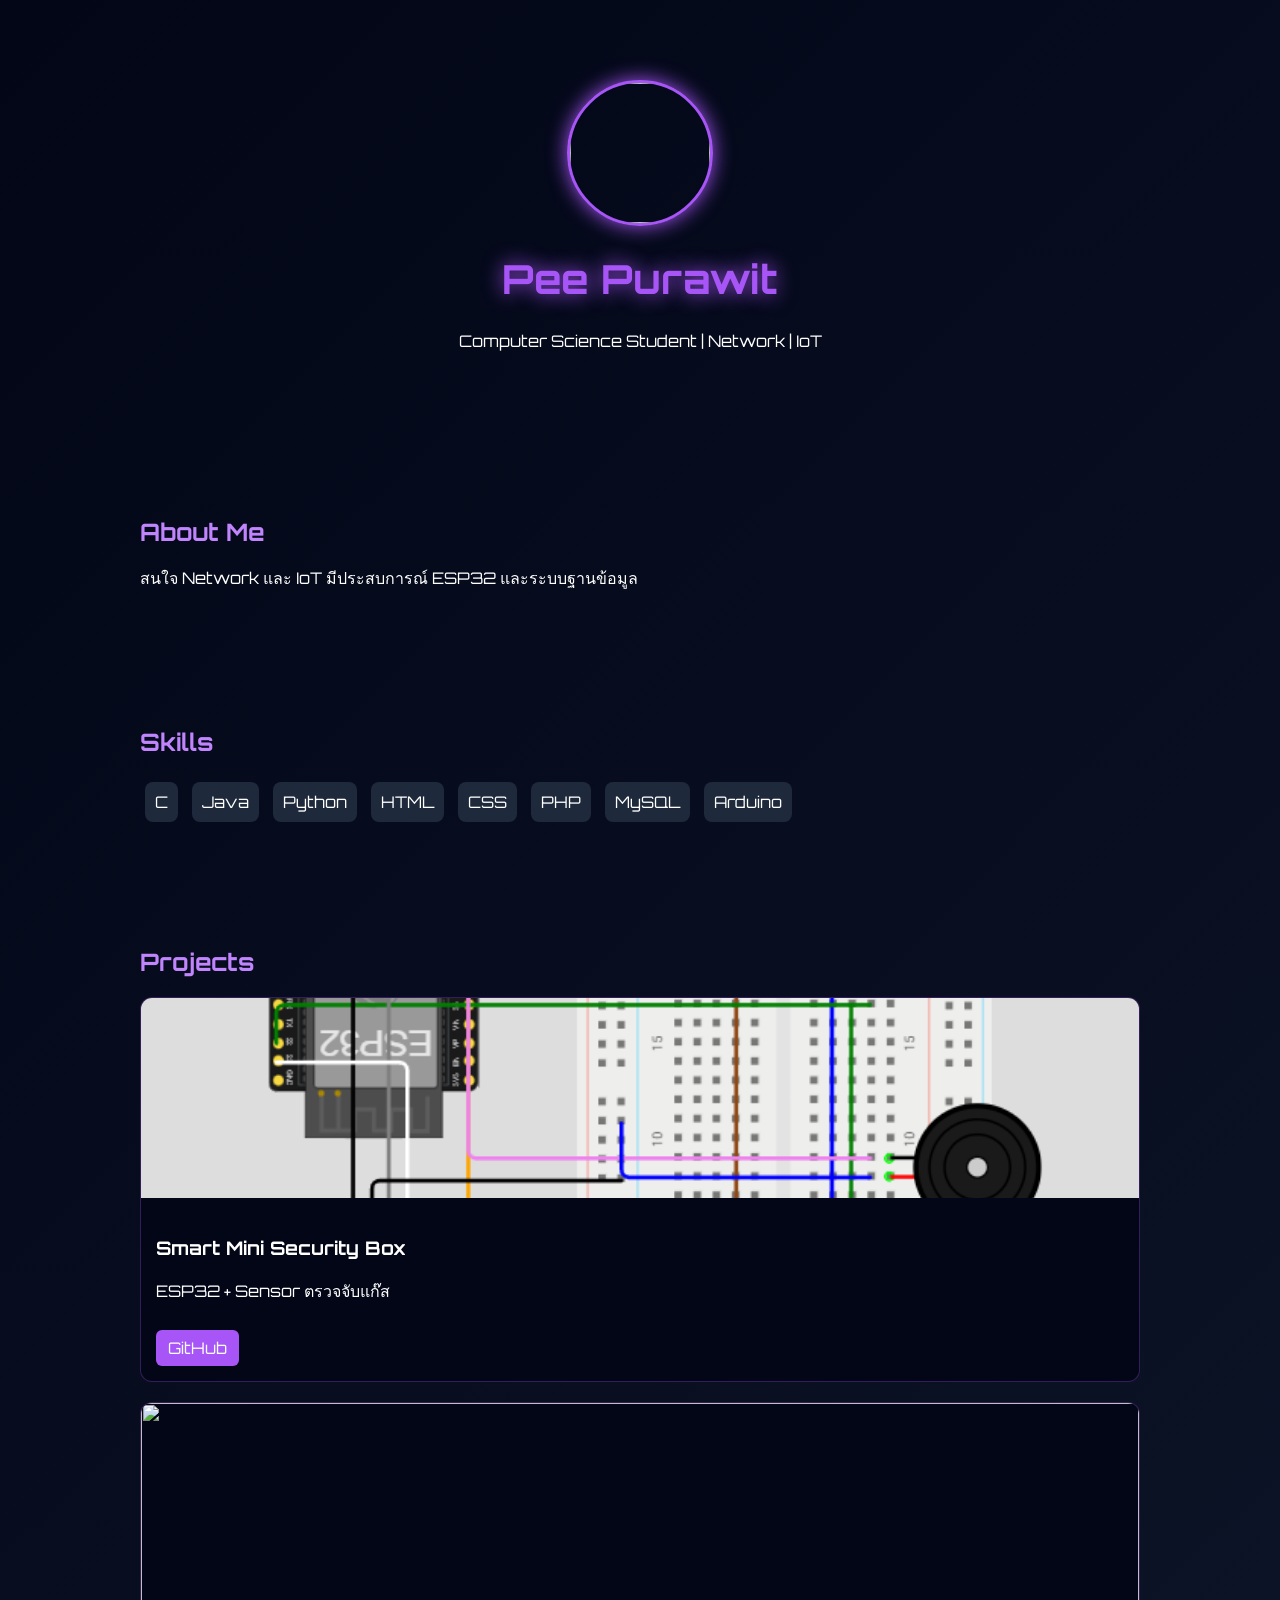
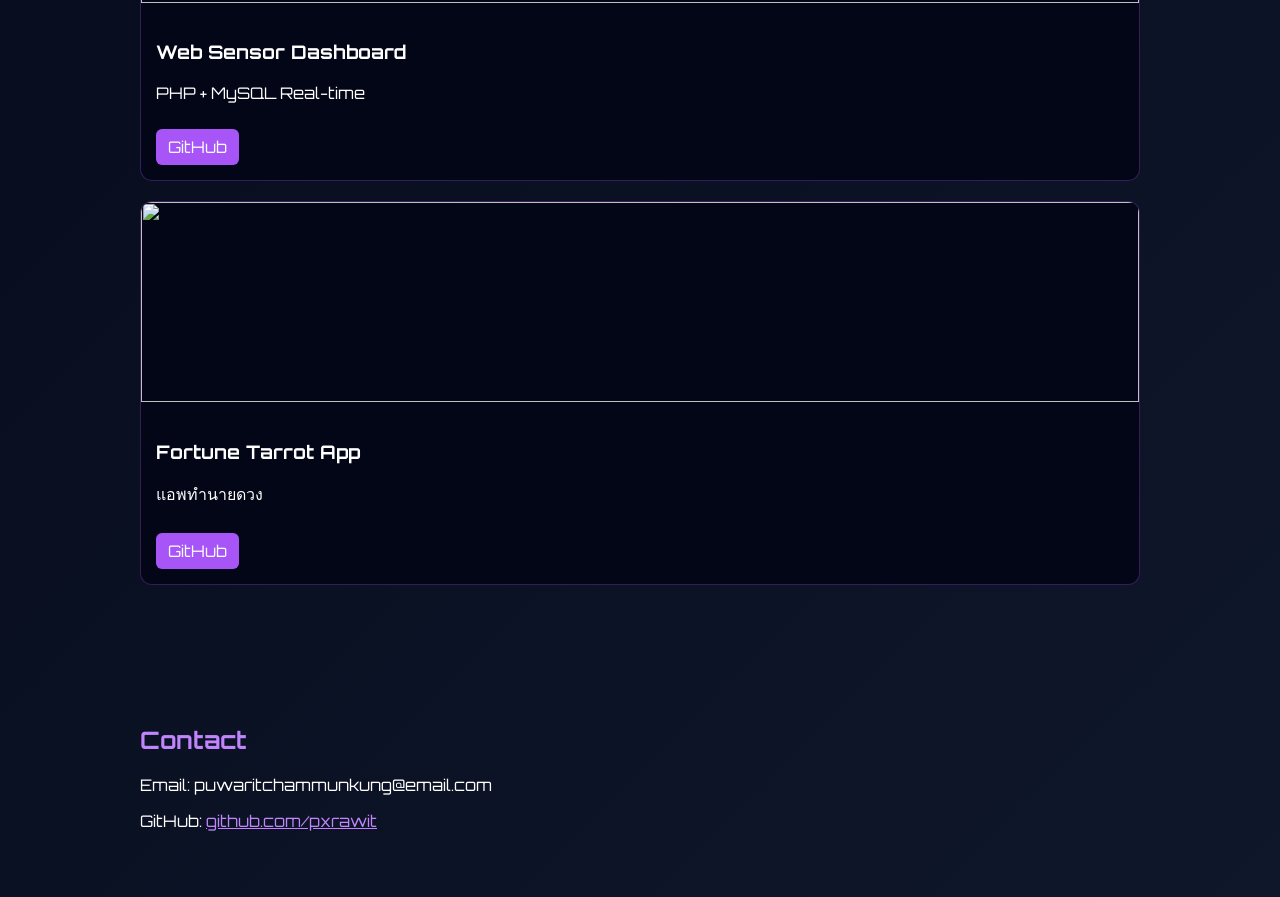
==== commit bc39182f: "index.html" ====
--- a/index.html
+++ b/index.html
@@ -45,7 +45,7 @@
   <h2>Projects</h2>
 
   <div class="project">
-    <img src="images/project1.jpg">
+    <img src="images/project1.png">
     <div class="project-content">
       <h3>Smart Mini Security Box</h3>
       <p>ESP32 + Sensor ตรวจจับแก๊ส</p>
